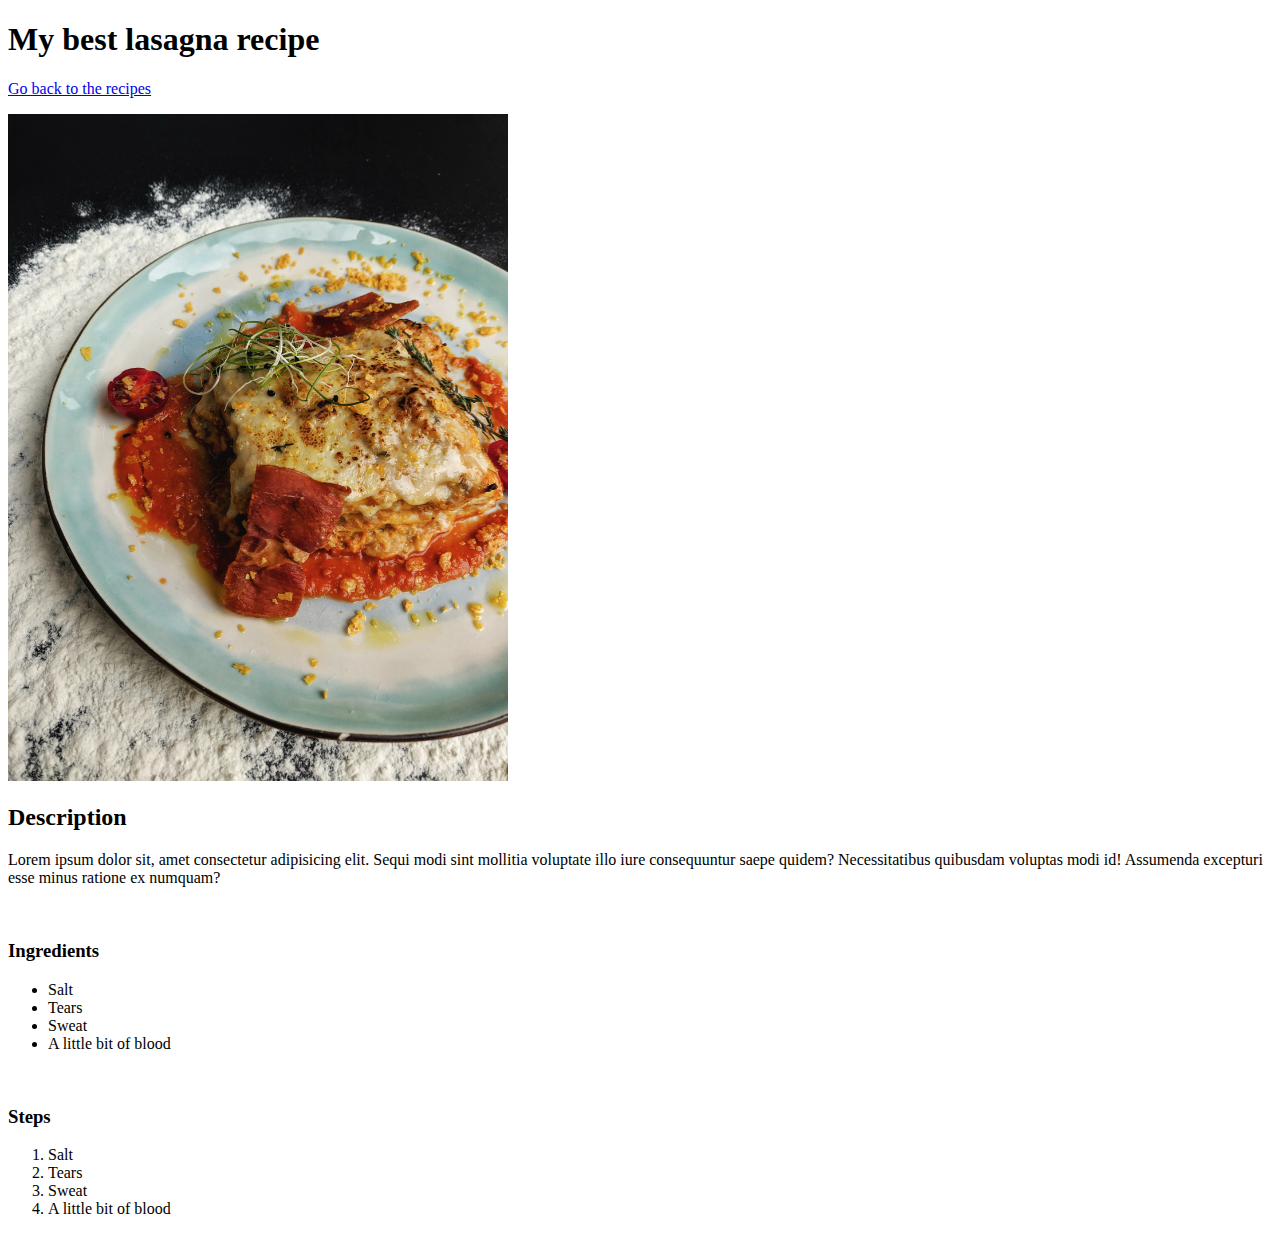
==== recipes/lasagna.html @ 57b57352 "Added image folder and new recipe page" ====
<!DOCTYPE html>
<html lang="en">
<head>
    <meta charset="UTF-8">
    <meta name="viewport" content="width=device-width, initial-scale=1.0">
    <title>Lasagna Mama Recipe</title>
</head>
<body>
    <h1>My best lasagna recipe</h1>
    <p><a href="../index.html">Go back to the recipes</a></p>
    <img src="../images/lasagnas.jpg" alt="Photo of a plate of lasagnas" width="500">
    <h2>Description</h1>
    <p>Lorem ipsum dolor sit, amet consectetur adipisicing elit. Sequi modi sint mollitia voluptate illo iure consequuntur saepe quidem? Necessitatibus quibusdam voluptas modi id! Assumenda excepturi esse minus ratione ex numquam?</p>
    <br /> 
    <h3>Ingredients</h3>
     <ul>
        <li>Salt</li>
        <li>Tears</li>
        <li>Sweat</li>
        <li>A little bit of blood</li>
    </ul>
    <br />
    <h3>Steps</h3>
    <ol>
       <li>Salt</li>
       <li>Tears</li>
       <li>Sweat</li>
       <li>A little bit of blood</li>
   </ol>  
</body>
</html>
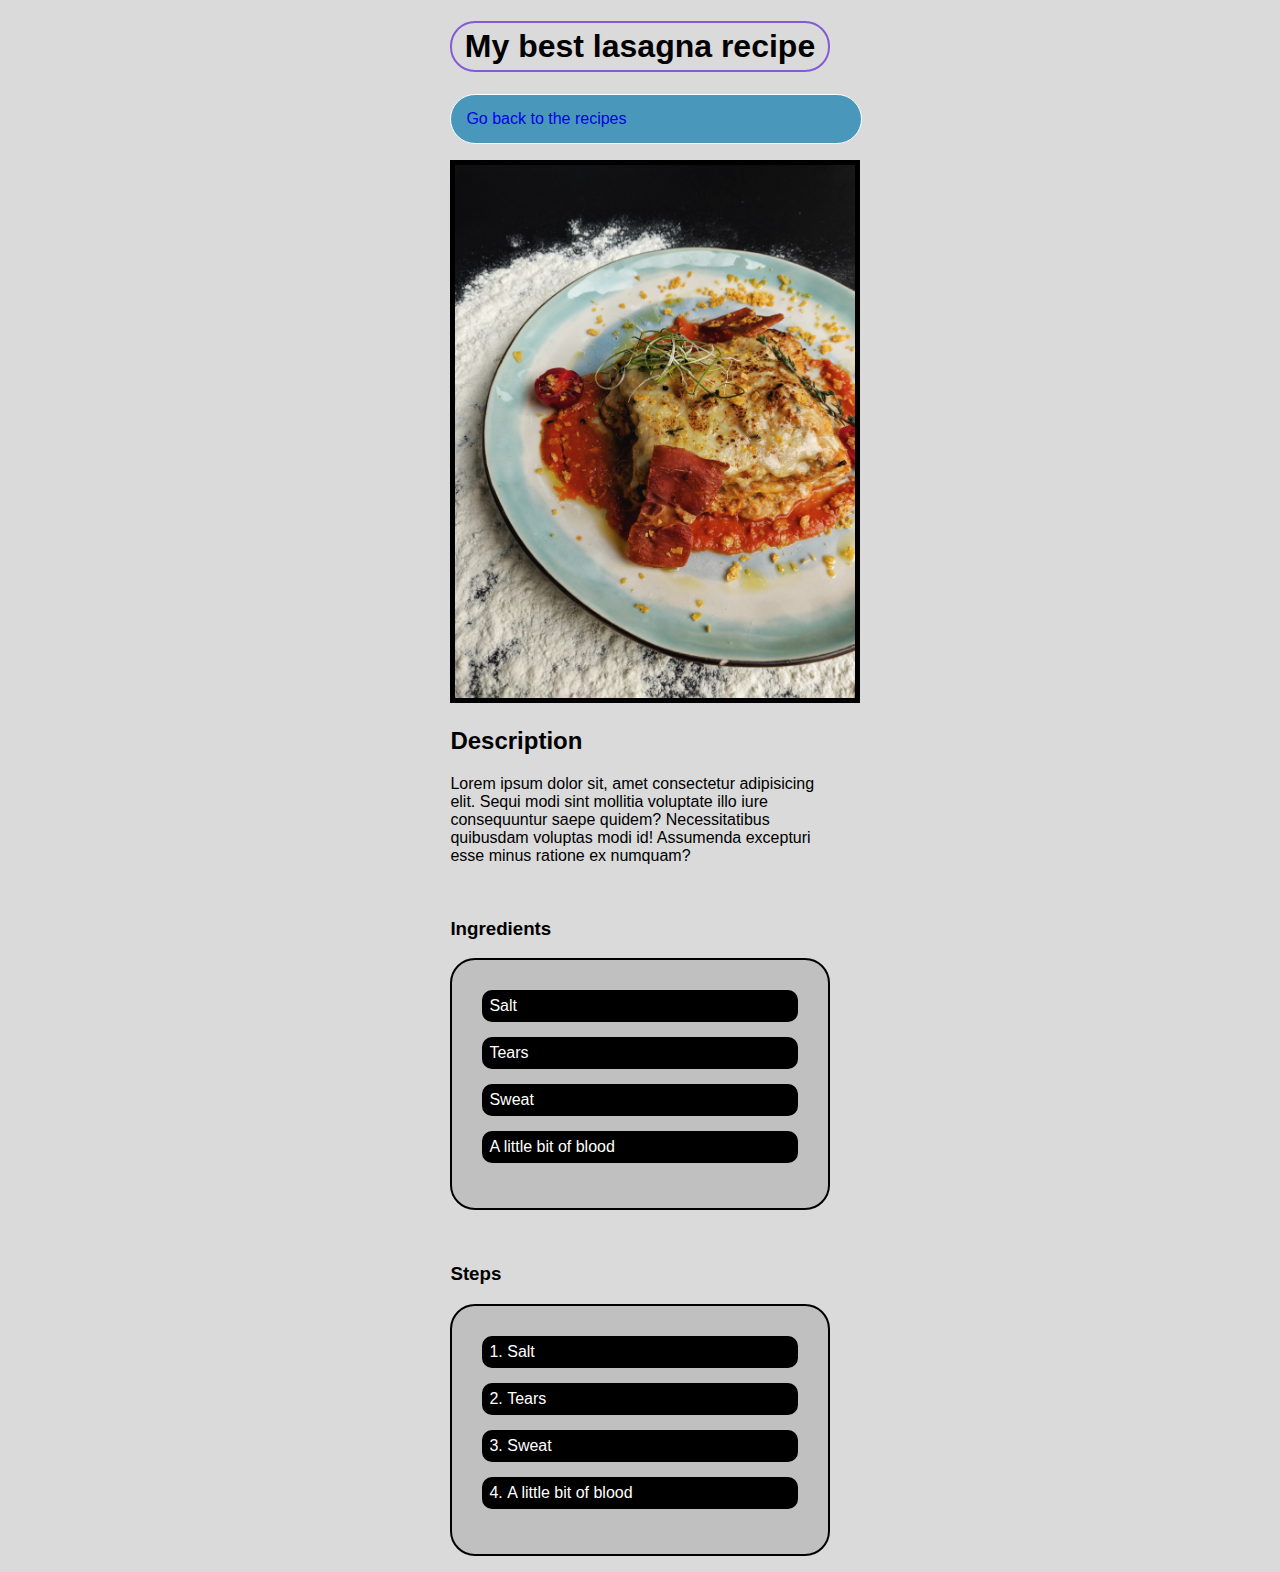
==== commit 5f5ae51f: "Added CSS reference to the recipes pages" ====
--- a/recipes/lasagna.html
+++ b/recipes/lasagna.html
@@ -4,10 +4,11 @@
     <meta charset="UTF-8">
     <meta name="viewport" content="width=device-width, initial-scale=1.0">
     <title>Lasagna Mama Recipe</title>
+    <link rel="stylesheet" href="../style.css">
 </head>
-<body>
+<body><div class="content">
     <h1>My best lasagna recipe</h1>
-    <p><a href="../index.html">Go back to the recipes</a></p>
+    <p class="backlink"><a href="../index.html">Go back to the recipes</a></p>
     <img src="../images/lasagnas.jpg" alt="Photo of a plate of lasagnas" width="500">
     <h2>Description</h1>
     <p>Lorem ipsum dolor sit, amet consectetur adipisicing elit. Sequi modi sint mollitia voluptate illo iure consequuntur saepe quidem? Necessitatibus quibusdam voluptas modi id! Assumenda excepturi esse minus ratione ex numquam?</p>
@@ -26,6 +27,6 @@
        <li>Tears</li>
        <li>Sweat</li>
        <li>A little bit of blood</li>
-   </ol>  
+   </ol> </div>
 </body>
 </html>--- a/style.css
+++ b/style.css
@@ -0,0 +1,60 @@
+body {
+    background-color: rgb(218, 218, 218);
+    font-family: Verdana, sans-serif;
+}
+a {
+    text-decoration: none;
+}
+a:visited {
+    color:yellow
+}
+.content {
+    width: 30%;
+    height: auto;
+    margin-left: auto;
+    margin-right: auto;
+}
+h1 {
+    /* font-family: Verdana, sans-serif; */
+    border: 2px solid rgb(133, 90, 212);
+    text-align: center;
+    padding: 5px 5px 5px 5px;
+    border-radius: 25px;
+}
+
+ul, ol {
+    background-color: rgb(192, 192, 192);
+    border: 2px solid black;
+    border-radius: 25px;
+    padding: 30px 30px 30px 30px;
+    list-style-type:none;
+}
+li {
+    border: 2px solid black;
+    border-radius: 10px;
+    padding: 5px 5px 5px 5px;
+    margin-bottom: 15px;
+    background-color: black;
+  
+    color: white;
+}
+
+ol li {
+    list-style-type: decimal;
+    list-style-position: inside;
+
+}
+.backlink {
+    width: 100%;
+    height: auto;
+    background-color: rgb(73, 151, 187);
+    border: 1px solid white;
+    border-radius: 25px;
+    padding: 15px;
+}
+
+img {
+    width: 400px;
+    height: auto;
+    border: 5px solid black;
+}